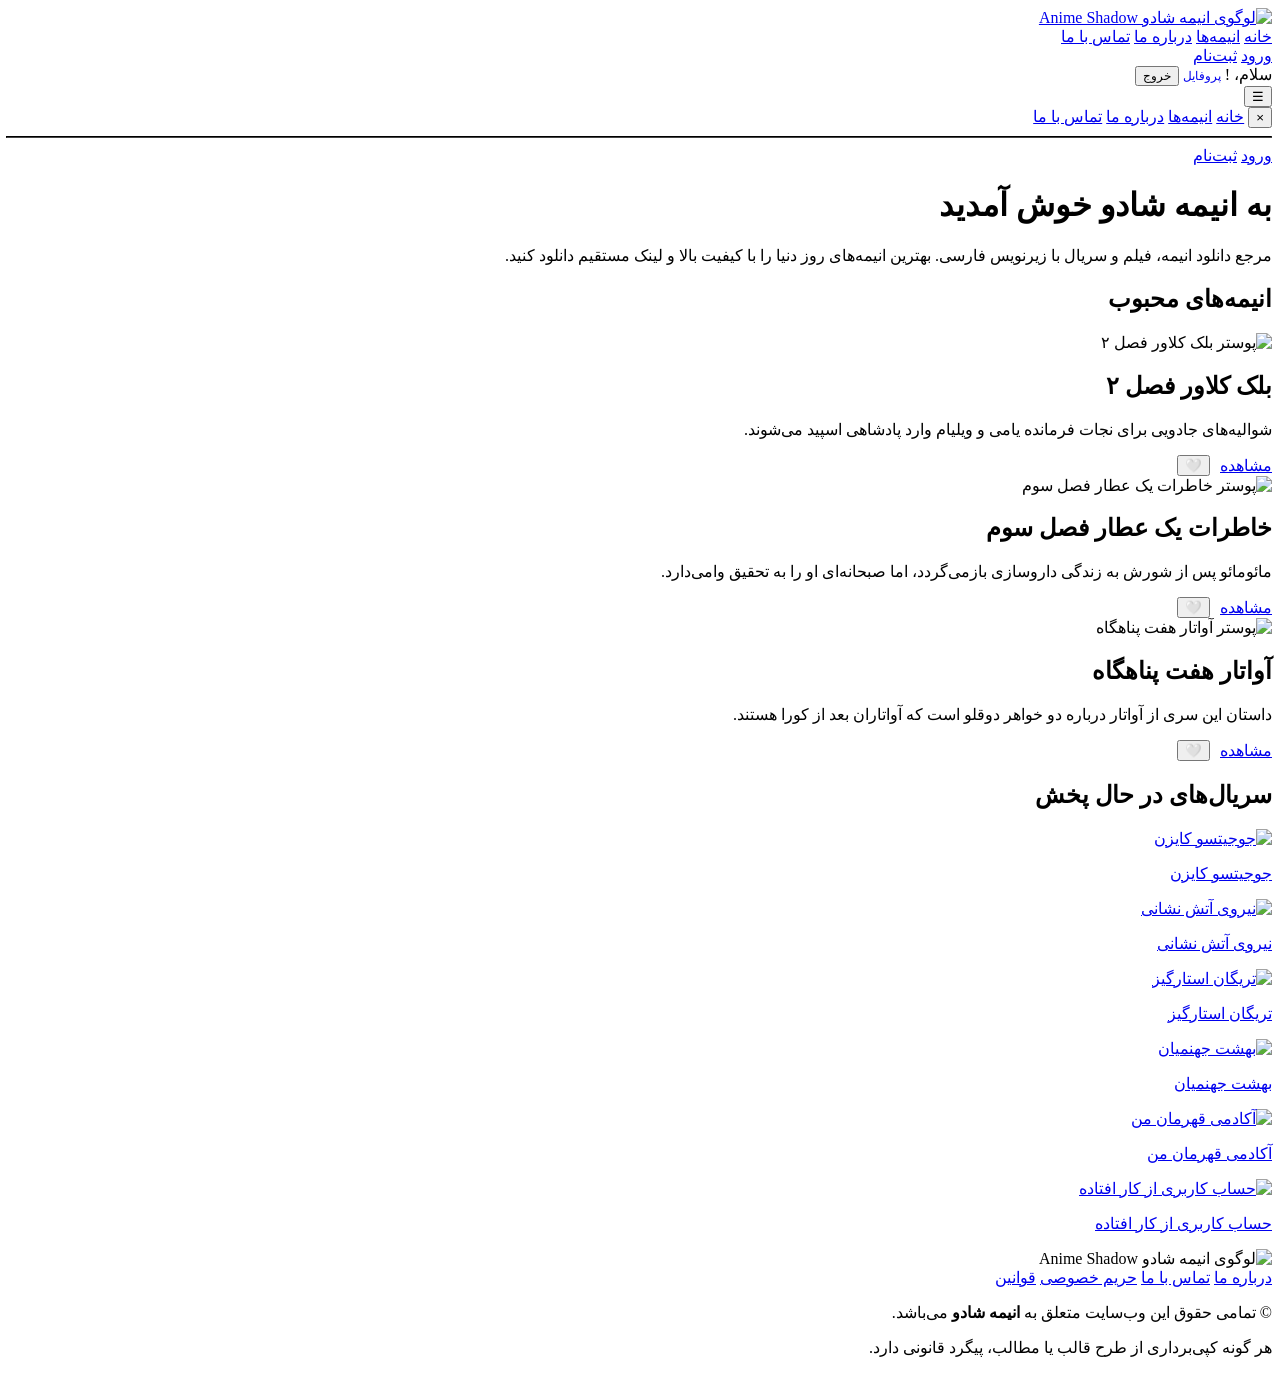
==== index.html @ 96375f28 "Create index.html" ====
<!DOCTYPE html>
<html lang="fa" dir="rtl">
<head>
    <meta charset="UTF-8">
    <meta name="viewport" content="width=device-width, initial-scale=1.0">
    
    <!-- ========== سئو ========== -->
    <title>انیمه شادو | مرجع دانلود انیمه و فیلم با زیرنویس فارسی</title>
    <meta name="description" content="انیمه شادو مرجع دانلود انیمه، فیلم و سریال با زیرنویس فارسی. تماشای آنلاین و دانلود مستقیم بهترین انیمه‌های روز دنیا.">
    <meta name="keywords" content="انیمه شادو, anime shadow, دانلود انیمه, انیمه با زیرنویس فارسی, تماشای آنلاین انیمه, بلک کلاور, خاطرات یک عطار">
    <meta name="author" content="Anime Shadow">
    <meta name="robots" content="index, follow">
    <link rel="canonical" href="https://animeshadow.blogfa.com/">
    
    <!-- Open Graph -->
    <meta property="og:title" content="انیمه شادو | مرجع دانلود انیمه و فیلم">
    <meta property="og:description" content="مرجع دانلود انیمه و فیلم با زیرنویس فارسی.">
    <meta property="og:type" content="website">
    <meta property="og:url" content="https://animeshadow.blogfa.com">
    <meta property="og:image" content="https://www.blogfa.com/photo/2j/animeshadow_pbnrk.png">
    <meta property="og:site_name" content="Anime Shadow">
    
    <!-- Twitter -->
    <meta name="twitter:card" content="summary_large_image">
    <meta name="twitter:title" content="انیمه شادو | مرجع دانلود انیمه">
    <meta name="twitter:description" content="مرجع دانلود انیمه و فیلم با زیرنویس فارسی.">
    <meta name="twitter:image" content="https://www.blogfa.com/photo/2j/animeshadow_pbnrk.png">
    
    <link rel="shortcut icon" href="assets/images/logo.png" type="image/x-icon">
    
    <!-- ========== فایل‌های CSS ========== -->
    <link rel="stylesheet" href="assets/css/style.css">
    <link rel="stylesheet" href="assets/css/extra.css">
    
    <!-- ========== Schema.org (ساختار داده) ========== -->
    <script type="application/ld+json">
    {
        "@context": "https://schema.org",
        "@type": "WebSite",
        "name": "Anime Shadow",
        "alternateName": "انیمه شادو",
        "url": "https://animeshadow.blogfa.com/",
        "description": "مرجع دانلود انیمه و فیلم با زیرنویس فارسی",
        "inLanguage": "fa-IR",
        "potentialAction": {
            "@type": "SearchAction",
            "target": "https://animeshadow.blogfa.com/pages/anime.html?q={search_term_string}",
            "query-input": "required name=search_term_string"
        }
    }
    </script>
</head>
<body>

    <!-- ===== هدر ===== -->
    <header>
        <a href="index.html" class="header-logo">
            <img src="assets/images/logo.png" alt="لوگوی انیمه شادو" class="logo-s">
            <span class="logo-text">Anime Shadow</span>
        </a>
        
        <nav class="nav-bar" id="desktopNav">
            <a href="index.html" class="nav-btn active">خانه</a>
            <a href="pages/anime.html" class="nav-btn">انیمه‌ها</a>
            <a href="pages/about.html" class="nav-btn">درباره ما</a>
            <a href="pages/contact.html" class="nav-btn">تماس با ما</a>
        </nav>

        <div class="auth-buttons" id="authButtons">
            <a href="pages/login.html" class="btn-auth outline">ورود</a>
            <a href="pages/register.html" class="btn-auth">ثبت‌نام</a>
        </div>
        <div class="user-info" id="userInfo">
            <span>سلام، <span id="userName"></span>!</span>
            <a href="pages/profile.html" class="btn-auth outline" style="font-size:12px; text-decoration:none;">پروفایل</a>
            <button class="btn-auth outline" onclick="logout()" style="font-size:12px;">خروج</button>
        </div>

        <button class="menu-toggle" onclick="toggleMobileMenu()">☰</button>
    </header>

    <!-- ===== منوی موبایل ===== -->
    <div class="mobile-overlay" id="mobileOverlay" onclick="closeMobileMenu()"></div>
    <nav class="mobile-nav" id="mobileNav">
        <button class="close-mobile" onclick="closeMobileMenu()">&times;</button>
        <a href="index.html" class="nav-btn">خانه</a>
        <a href="pages/anime.html" class="nav-btn">انیمه‌ها</a>
        <a href="pages/about.html" class="nav-btn">درباره ما</a>
        <a href="pages/contact.html" class="nav-btn">تماس با ما</a>
        <hr style="border-color:#444; width:100%;">
        <a href="pages/login.html" class="nav-btn">ورود</a>
        <a href="pages/register.html" class="nav-btn">ثبت‌نام</a>
    </nav>

    <!-- ===== محتوای اصلی ===== -->
    <main>
        <!-- بخش خوش‌آمدگویی -->
        <div class="hero-box">
            <h1>به انیمه شادو خوش آمدید</h1>
            <p>مرجع دانلود انیمه، فیلم و سریال با زیرنویس فارسی. بهترین انیمه‌های روز دنیا را با کیفیت بالا و لینک مستقیم دانلود کنید.</p>
        </div>

        <!-- کارت‌های انیمه -->
        <section>
            <h2 class="page-title">انیمه‌های محبوب</h2>
            <div class="anime-grid">
                <article class="anime-card">
                    <div class="anime-poster">
                        <img src="assets/images/posters/blackclover.webp" alt="پوستر بلک کلاور فصل ۲" loading="lazy">
                    </div>
                    <div class="anime-info">
                        <h2>بلک کلاور فصل ۲</h2>
                        <p>شوالیه‌های جادویی برای نجات فرمانده یامی و ویلیام وارد پادشاهی اسپید می‌شوند.</p>
                        <div style="display:flex; gap:10px; align-items:center;">
                            <a href="pages/anime-single.html?id=blackclover" class="btn-watch">مشاهده</a>
                            <button class="fav-btn" data-favorite-id="blackclover" onclick="toggleFavorite('blackclover', 'بلک کلاور فصل ۲', 'blackclover.webp')">🤍</button>
                        </div>
                    </div>
                </article>

                <article class="anime-card">
                    <div class="anime-poster">
                        <img src="assets/images/posters/otar.webp" alt="پوستر خاطرات یک عطار فصل سوم" loading="lazy">
                    </div>
                    <div class="anime-info">
                        <h2>خاطرات یک عطار فصل سوم</h2>
                        <p>مائومائو پس از شورش به زندگی داروسازی بازمی‌گردد، اما صبحانه‌ای او را به تحقیق وامی‌دارد.</p>
                        <div style="display:flex; gap:10px; align-items:center;">
                            <a href="pages/anime-single.html?id=otar" class="btn-watch">مشاهده</a>
                            <button class="fav-btn" data-favorite-id="otar" onclick="toggleFavorite('otar', 'خاطرات یک عطار فصل سوم', 'otar.webp')">🤍</button>
                        </div>
                    </div>
                </article>

                <article class="anime-card">
                    <div class="anime-poster">
                        <img src="assets/images/posters/avatar.webp" alt="پوستر آواتار هفت پناهگاه" loading="lazy">
                    </div>
                    <div class="anime-info">
                        <h2>آواتار هفت پناهگاه</h2>
                        <p>داستان این سری از آواتار درباره دو خواهر دوقلو است که آواتاران بعد از کورا هستند.</p>
                        <div style="display:flex; gap:10px; align-items:center;">
                            <a href="pages/anime-single.html?id=avatar" class="btn-watch">مشاهده</a>
                            <button class="fav-btn" data-favorite-id="avatar" onclick="toggleFavorite('avatar', 'آواتار هفت پناهگاه', 'avatar.webp')">🤍</button>
                        </div>
                    </div>
                </article>
            </div>
        </section>

        <!-- بخش اسکرول افقی سریال‌ها -->
        <section class="cards-scroll-container">
            <h2>سریال‌های در حال پخش</h2>
            <div class="cards-scroll">
                <a href="pages/anime-single.html?id=jujutsu" class="movie-card">
                    <img src="assets/images/posters/jujutsu.webp" alt="جوجیتسو کایزن" loading="lazy">
                    <p class="movie-title">جوجیتسو کایزن</p>
                </a>
                <a href="pages/anime-single.html?id=fireforce" class="movie-card">
                    <img src="assets/images/posters/fireforce.webp" alt="نیروی آتش نشانی" loading="lazy">
                    <p class="movie-title">نیروی آتش نشانی</p>
                </a>
                <a href="pages/anime-single.html?id=trigun" class="movie-card">
                    <img src="assets/images/posters/trigun.webp" alt="تریگان استارگیز" loading="lazy">
                    <p class="movie-title">تریگان استارگیز</p>
                </a>
                <a href="pages/anime-single.html?id=hells" class="movie-card">
                    <img src="assets/images/posters/hells.webp" alt="بهشت جهنمیان" loading="lazy">
                    <p class="movie-title">بهشت جهنمیان</p>
                </a>
                <a href="pages/anime-single.html?id=mha" class="movie-card">
                    <img src="assets/images/posters/mha.webp" alt="آکادمی قهرمان من" loading="lazy">
                    <p class="movie-title">آکادمی قهرمان من</p>
                </a>
                <a href="pages/anime-single.html?id=account" class="movie-card">
                    <img src="assets/images/posters/account.webp" alt="حساب کاربری از کار افتاده" loading="lazy">
                    <p class="movie-title">حساب کاربری از کار افتاده</p>
                </a>
            </div>
        </section>
    </main>

    <!-- ===== فوتر ===== -->
    <footer class="site-footer">
        <div class="footer-content">
            <div class="footer-logo">
                <img src="assets/images/logo.png" alt="لوگوی انیمه شادو" class="footer-logo-img" loading="lazy">
                <span class="footer-brand">Anime Shadow</span>
            </div>
            <div class="footer-links">
                <a href="pages/about.html">درباره ما</a>
                <a href="pages/contact.html">تماس با ما</a>
                <a href="pages/privacy.html">حریم خصوصی</a>
                <a href="pages/terms.html">قوانین</a>
            </div>
            <p class="footer-text">
                © تمامی حقوق این وب‌سایت متعلق به <strong>انیمه شادو</strong> می‌باشد.
            </p>
            <p class="footer-warning">
                هر گونه کپی‌برداری از طرح قالب یا مطالب، پیگرد قانونی دارد.
            </p>
        </div>
    </footer>

    <!-- ========== فایل‌های JS ========== -->
    <script src="assets/js/main.js"></script>
    <script src="assets/js/anime.js"></script>
</body>
</html>
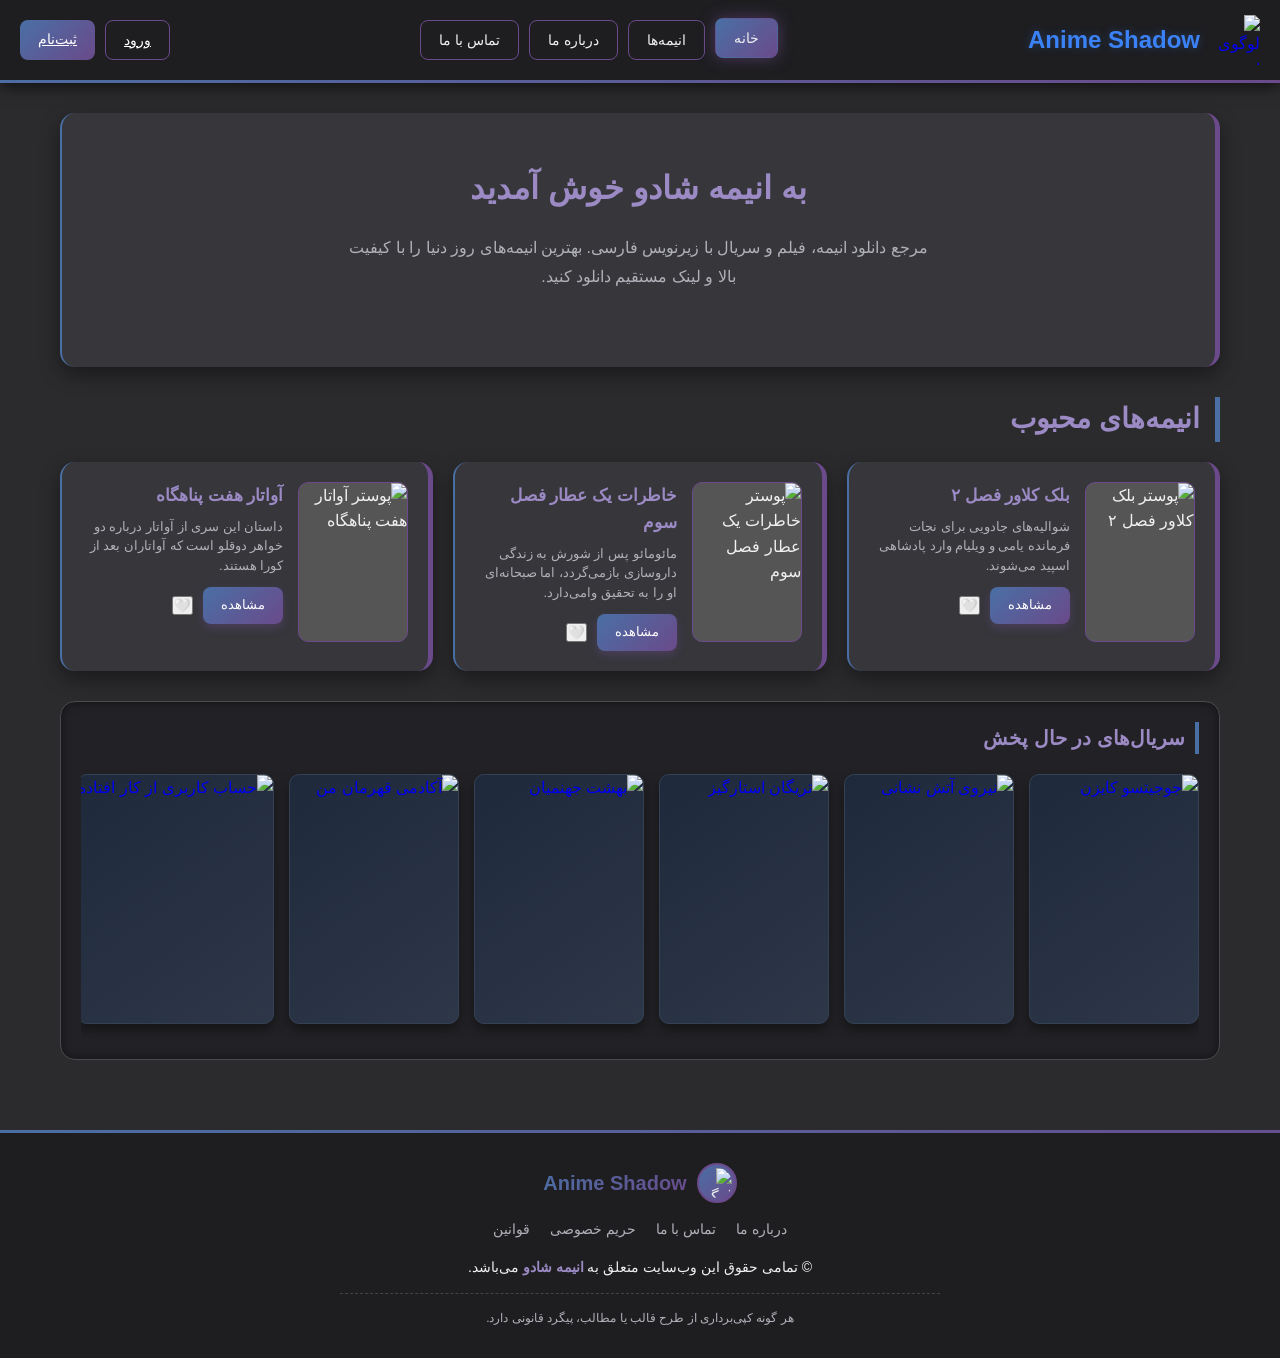
==== commit 8e36a80c: "Update index.html" ====
--- a/index.html
+++ b/index.html
@@ -29,7 +29,7 @@
     <link rel="shortcut icon" href="assets/images/logo.png" type="image/x-icon">
     
     <!-- ========== فایل‌های CSS ========== -->
-    <link rel="stylesheet" href="assets/css/style.css">
+    <link rel="stylesheet" href="style.css">
     <link rel="stylesheet" href="assets/css/extra.css">
     
     <!-- ========== Schema.org (ساختار داده) ========== -->
--- a/style.css
+++ b/style.css
@@ -0,0 +1,559 @@
+/* ============================================================
+   ANIME SHADOW - Main Stylesheet
+   ============================================================ */
+
+   @import url('https://fonts.googleapis.com/css2?family=Vazirmatn:wght@400;700&display=swap');
+
+   /* ===== متغیرهای رنگی ===== */
+   :root {
+       --bg-dark: #2b2b2e;
+       --bg-darker: #1e1e21;
+       --card-bg: #36363b;
+       --primary-blue: #4a6fa5;
+       --primary-purple: #6a4a8a;
+       --gradient-main: linear-gradient(135deg, #4a6fa5, #6a4a8a);
+       --accent-light: #9b8ac4;
+       --text-light: #f0f0f0;
+       --text-muted: #b0b0b8;
+       --transition: 0.3s ease;
+   }
+   
+   /* ===== ریست ===== */
+   * { box-sizing: border-box; margin: 0; padding: 0; }
+   html { scroll-behavior: smooth; }
+   
+   body {
+       font-family: 'Vazirmatn', sans-serif;
+       background-color: var(--bg-dark);
+       color: var(--text-light);
+       display: flex;
+       flex-direction: column;
+       min-height: 100vh;
+       line-height: 1.6;
+       overflow-x: hidden;
+   }
+   
+   /* ===== اسکرول‌بار ===== */
+   ::-webkit-scrollbar { width: 10px; }
+   ::-webkit-scrollbar-track { background: #1e1e21; border-radius: 5px; }
+   ::-webkit-scrollbar-thumb {
+       background: var(--gradient-main);
+       border-radius: 5px;
+       border: 2px solid #1e1e21;
+   }
+   ::-webkit-scrollbar-thumb:hover { background: var(--primary-blue); }
+   
+   /* ============================================================
+      هدر
+      ============================================================ */
+   header {
+       width: 100%;
+       background-color: var(--bg-darker);
+       padding: 15px 20px;
+       display: flex;
+       justify-content: space-between;
+       align-items: center;
+       box-shadow: 0 4px 15px rgba(0,0,0,0.6);
+       border-bottom: 3px solid;
+       border-image: var(--gradient-main) 1;
+       position: sticky;
+       top: 0;
+       z-index: 100;
+   }
+   
+   .header-logo {
+       display: flex;
+       align-items: center;
+       gap: 10px;
+       text-decoration: none;
+   }
+   
+   .logo-s { width: 50px; height: 50px; object-fit: contain; }
+   
+   .logo-text {
+       color: #3b82f6;
+       font-size: 24px;
+       font-weight: bold;
+       text-shadow: 0 0 10px rgba(59, 130, 246, 0.3);
+   }
+   
+   /* ===== منوی دسکتاپ ===== */
+   .nav-bar {
+       display: flex;
+       gap: 10px;
+       align-items: center;
+   }
+   
+   .nav-btn {
+       background-color: transparent;
+       color: var(--text-light);
+       border: 1px solid var(--primary-purple);
+       padding: 8px 18px;
+       border-radius: 8px;
+       font-family: 'Vazirmatn', sans-serif;
+       font-size: 14px;
+       cursor: pointer;
+       text-decoration: none;
+       transition: all var(--transition);
+       display: inline-block;
+   }
+   
+   .nav-btn:hover, .nav-btn.active {
+       background: var(--gradient-main);
+       border-color: transparent;
+       box-shadow: 0 0 15px rgba(106, 74, 138, 0.6);
+       transform: translateY(-2px);
+   }
+   
+   /* ===== دکمه‌های ورود/ثبت‌نام ===== */
+   .auth-buttons { display: flex; gap: 10px; }
+   
+   .btn-auth {
+       background: var(--gradient-main);
+       color: white;
+       border: none;
+       padding: 8px 18px;
+       border-radius: 8px;
+       font-family: 'Vazirmatn', sans-serif;
+       font-size: 14px;
+       cursor: pointer;
+       transition: opacity var(--transition);
+   }
+   
+   .btn-auth:hover { opacity: 0.9; }
+   .btn-auth.outline {
+       background: transparent;
+       border: 1px solid var(--primary-purple);
+   }
+   
+   .user-info {
+       display: none;
+       align-items: center;
+       gap: 10px;
+       color: var(--accent-light);
+       font-size: 14px;
+   }
+   
+   .user-info.visible { display: flex; }
+   .user-info span { font-weight: bold; }
+   
+   /* ===== منوی موبایل ===== */
+   .menu-toggle {
+       display: none;
+       background: var(--gradient-main);
+       color: white;
+       border: none;
+       font-size: 24px;
+       padding: 6px 14px;
+       border-radius: 8px;
+       cursor: pointer;
+   }
+   
+   .mobile-nav {
+       display: none;
+       position: fixed;
+       top: 0; right: -100%;
+       width: 80%;
+       max-width: 300px;
+       height: 100vh;
+       background-color: var(--bg-darker);
+       flex-direction: column;
+       padding: 80px 20px 20px;
+       gap: 15px;
+       z-index: 200;
+       transition: right var(--transition);
+       box-shadow: -5px 0 20px rgba(0,0,0,0.5);
+   }
+   
+   .mobile-nav.open { right: 0; }
+   .mobile-nav .nav-btn { width: 100%; text-align: center; }
+   
+   .mobile-overlay {
+       display: none;
+       position: fixed;
+       top: 0; left: 0; width: 100%; height: 100%;
+       background: rgba(0,0,0,0.7);
+       z-index: 150;
+   }
+   
+   .mobile-overlay.active { display: block; }
+   
+   .close-mobile {
+       position: absolute;
+       top: 20px; left: 20px;
+       background: none;
+       border: none;
+       color: #ff6b6b;
+       font-size: 30px;
+       cursor: pointer;
+   }
+   
+   /* ============================================================
+      محتوای اصلی
+      ============================================================ */
+   main {
+       flex: 1;
+       width: 100%;
+       max-width: 1200px;
+       margin: 0 auto;
+       padding: 30px 20px;
+       display: flex;
+       flex-direction: column;
+       gap: 30px;
+   }
+   
+   .page-title {
+       font-size: 28px;
+       color: var(--accent-light);
+       margin-bottom: 20px;
+       border-right: 5px solid var(--primary-blue);
+       padding-right: 15px;
+   }
+   
+   /* ===== صفحه اصلی ===== */
+   .hero-box {
+       background-color: var(--card-bg);
+       border-radius: 15px;
+       padding: 50px 30px;
+       text-align: center;
+       box-shadow: 0 8px 20px rgba(0,0,0,0.4);
+       border-right: 5px solid var(--primary-purple);
+       border-left: 2px solid var(--primary-blue);
+   }
+   
+   .hero-box h1 {
+       color: var(--accent-light);
+       margin-bottom: 20px;
+       font-size: 32px;
+   }
+   
+   .hero-box p {
+       color: var(--text-muted);
+       font-size: 16px;
+       line-height: 1.8;
+       max-width: 600px;
+       margin: 0 auto 25px;
+   }
+   
+   /* ===== کارت‌های انیمه ===== */
+   .anime-grid {
+       display: grid;
+       grid-template-columns: repeat(auto-fill, minmax(280px, 1fr));
+       gap: 20px;
+   }
+   
+   .anime-card {
+       background-color: var(--card-bg);
+       border-radius: 15px;
+       padding: 20px;
+       display: flex;
+       gap: 15px;
+       box-shadow: 0 8px 20px rgba(0,0,0,0.4);
+       border-right: 5px solid var(--primary-purple);
+       border-left: 2px solid var(--primary-blue);
+       transition: transform var(--transition), box-shadow var(--transition);
+       align-items: flex-start;
+   }
+   
+   .anime-card:hover {
+       transform: translateY(-5px);
+       box-shadow: 0 12px 25px rgba(106, 74, 138, 0.4);
+   }
+   
+   .anime-poster {
+       width: 110px;
+       height: 160px;
+       background-color: #555;
+       border-radius: 10px;
+       overflow: hidden;
+       border: 1px solid var(--primary-purple);
+       flex-shrink: 0;
+   }
+   
+   .anime-poster img { width: 100%; height: 100%; object-fit: cover; display: block; }
+   
+   .anime-info { flex: 1; min-width: 0; }
+   .anime-info h2 { margin-top: 0; color: var(--accent-light); font-size: 17px; margin-bottom: 8px; }
+   .anime-info p { line-height: 1.5; color: var(--text-muted); font-size: 13px; margin-bottom: 12px; }
+   
+   .btn-watch {
+       background: var(--gradient-main);
+       color: white;
+       border: none;
+       padding: 8px 18px;
+       border-radius: 8px;
+       font-family: 'Vazirmatn', sans-serif;
+       font-size: 13px;
+       cursor: pointer;
+       transition: opacity var(--transition), box-shadow var(--transition);
+       box-shadow: 0 4px 10px rgba(106, 74, 138, 0.4);
+       display: inline-block;
+       text-decoration: none;
+       text-align: center;
+   }
+   
+   .btn-watch:hover { opacity: 0.9; box-shadow: 0 0 20px rgba(106, 74, 138, 0.8); }
+   
+   /* ===== اسکرول افقی ===== */
+   .cards-scroll-container {
+       background-color: #222226;
+       border-radius: 15px;
+       padding: 20px;
+       border: 1px solid #4a4a50;
+       box-shadow: inset 0 0 10px rgba(0,0,0,0.5);
+   }
+   
+   .cards-scroll-container h2 {
+       font-size: 20px;
+       margin-bottom: 15px;
+       border-right: 4px solid var(--primary-blue);
+       padding-right: 10px;
+       color: var(--accent-light);
+   }
+   
+   .cards-scroll {
+       display: flex;
+       overflow-x: auto;
+       gap: 15px;
+       padding-bottom: 15px;
+       padding-top: 5px;
+       scroll-behavior: smooth;
+   }
+   
+   .cards-scroll::-webkit-scrollbar { height: 10px; }
+   .cards-scroll::-webkit-scrollbar-track { background: #1e1e21; border-radius: 10px; }
+   .cards-scroll::-webkit-scrollbar-thumb {
+       background: var(--gradient-main);
+       border-radius: 10px;
+       border: 2px solid #1e1e21;
+   }
+   
+   .movie-card {
+       min-width: 170px;
+       height: 250px;
+       background: linear-gradient(145deg, #1e293b, #2d3748);
+       border-radius: 10px;
+       overflow: hidden;
+       box-shadow: 0 6px 12px rgba(0, 0, 0, 0.4);
+       position: relative;
+       transition: transform var(--transition), box-shadow var(--transition);
+       border: 1px solid #334155;
+       flex-shrink: 0;
+       cursor: pointer;
+       text-decoration: none;
+       display: block;
+   }
+   
+   .movie-card img { width: 100%; height: 100%; object-fit: cover; }
+   
+   .movie-card:hover {
+       transform: scale(1.05);
+       box-shadow: 0 0 20px rgba(106, 74, 138, 0.6);
+   }
+   
+   .movie-card .movie-title {
+       position: absolute;
+       bottom: 0; right: 0; left: 0;
+       background: linear-gradient(to top, rgba(0, 0, 0, 0.95), transparent);
+       color: white;
+       padding: 20px 10px 10px;
+       font-size: 13px;
+       text-align: center;
+       opacity: 0;
+       transition: opacity var(--transition);
+       height: 50px;
+       display: flex;
+       align-items: flex-end;
+       justify-content: center;
+       margin: 0;
+   }
+   
+   .movie-card:hover .movie-title { opacity: 1; }
+   
+   /* ============================================================
+      مودال
+      ============================================================ */
+   .modal-overlay {
+       display: none;
+       position: fixed;
+       top: 0; left: 0; width: 100%; height: 100%;
+       background-color: rgba(0,0,0,0.85);
+       z-index: 1000;
+       justify-content: center;
+       align-items: center;
+       backdrop-filter: blur(6px);
+   }
+   
+   .modal-overlay.active { display: flex; }
+   
+   .modal-content {
+       background-color: #2d2d31;
+       width: 90%;
+       max-width: 420px;
+       border-radius: 15px;
+       padding: 30px;
+       box-shadow: 0 0 40px rgba(106, 74, 138, 0.5);
+       border: 2px solid var(--primary-purple);
+       animation: slideUp 0.3s ease;
+   }
+   
+   @keyframes slideUp {
+       from { opacity: 0; transform: translateY(20px); }
+       to { opacity: 1; transform: translateY(0); }
+   }
+   
+   .modal-header {
+       display: flex;
+       justify-content: space-between;
+       align-items: center;
+       border-bottom: 1px solid #444;
+       padding-bottom: 15px;
+       margin-bottom: 20px;
+   }
+   
+   .modal-header h3 { margin: 0; color: var(--accent-light); }
+   
+   .close-btn {
+       background: none;
+       border: none;
+       color: #ff6b6b;
+       font-size: 28px;
+       cursor: pointer;
+       line-height: 1;
+   }
+   
+   .close-btn:hover { color: #ff4a4a; }
+   
+   /* ===== فرم‌ها ===== */
+   .form-group { margin-bottom: 15px; }
+   
+   .form-group label {
+       display: block;
+       margin-bottom: 5px;
+       color: var(--text-muted);
+       font-size: 14px;
+   }
+   
+   .form-group input {
+       width: 100%;
+       padding: 12px;
+       border-radius: 8px;
+       border: 1px solid #555;
+       background-color: #2a2a2e;
+       color: white;
+       font-family: 'Vazirmatn', sans-serif;
+       font-size: 14px;
+       transition: border-color var(--transition);
+   }
+   
+   .form-group input:focus {
+       outline: none;
+       border-color: var(--primary-purple);
+   }
+   
+   .form-submit {
+       width: 100%;
+       background: var(--gradient-main);
+       color: white;
+       border: none;
+       padding: 12px;
+       border-radius: 8px;
+       font-family: 'Vazirmatn', sans-serif;
+       font-size: 16px;
+       cursor: pointer;
+       transition: opacity var(--transition);
+       margin-top: 10px;
+   }
+   
+   .form-submit:hover { opacity: 0.9; }
+   
+   .form-switch {
+       text-align: center;
+       margin-top: 15px;
+       font-size: 14px;
+       color: var(--text-muted);
+   }
+   
+   .form-switch a { color: var(--accent-light); cursor: pointer; text-decoration: underline; }
+   
+   /* ============================================================
+      فوتر
+      ============================================================ */
+   .site-footer {
+       width: 100%;
+       background-color: var(--bg-darker);
+       border-top: 3px solid;
+       border-image: var(--gradient-main) 1;
+       padding: 30px 20px;
+       margin-top: 40px;
+       text-align: center;
+   }
+   
+   .footer-content {
+       max-width: 1200px;
+       margin: 0 auto;
+       display: flex;
+       flex-direction: column;
+       align-items: center;
+       gap: 15px;
+   }
+   
+   .footer-logo { display: flex; align-items: center; gap: 10px; }
+   
+   .footer-logo-img {
+       width: 40px; height: 40px;
+       object-fit: contain;
+       border-radius: 50%;
+       border: 2px solid var(--primary-purple);
+       padding: 3px;
+       background: var(--gradient-main);
+   }
+   
+   .footer-brand {
+       font-size: 20px;
+       font-weight: bold;
+       background: var(--gradient-main);
+       -webkit-background-clip: text;
+       -webkit-text-fill-color: transparent;
+   }
+   
+   .footer-links { display: flex; gap: 20px; flex-wrap: wrap; justify-content: center; }
+   
+   .footer-links a {
+       color: var(--text-muted);
+       text-decoration: none;
+       font-size: 14px;
+       transition: color var(--transition);
+   }
+   
+   .footer-links a:hover { color: var(--accent-light); }
+   
+   .footer-text { color: var(--text-light); font-size: 14px; }
+   .footer-text strong { color: var(--accent-light); }
+   
+   .footer-warning {
+       color: var(--text-muted);
+       font-size: 12px;
+       border-top: 1px dashed #444;
+       padding-top: 15px;
+       width: 80%;
+       max-width: 600px;
+       line-height: 1.6;
+   }
+   
+   /* ============================================================
+      ریسپانسیو
+      ============================================================ */
+   @media (max-width: 768px) {
+       .nav-bar, .auth-buttons { display: none; }
+       .menu-toggle { display: block; }
+       .logo-text { font-size: 20px; }
+       .logo-s { width: 40px; height: 40px; }
+       .page-title { font-size: 22px; }
+       .hero-box h1 { font-size: 24px; }
+       .hero-box { padding: 30px 20px; }
+       .anime-card { flex-direction: column; align-items: center; text-align: center; }
+       .anime-poster { width: 120px; height: 180px; }
+       .movie-card { min-width: 140px; height: 210px; }
+       .modal-content { padding: 20px; }
+   }
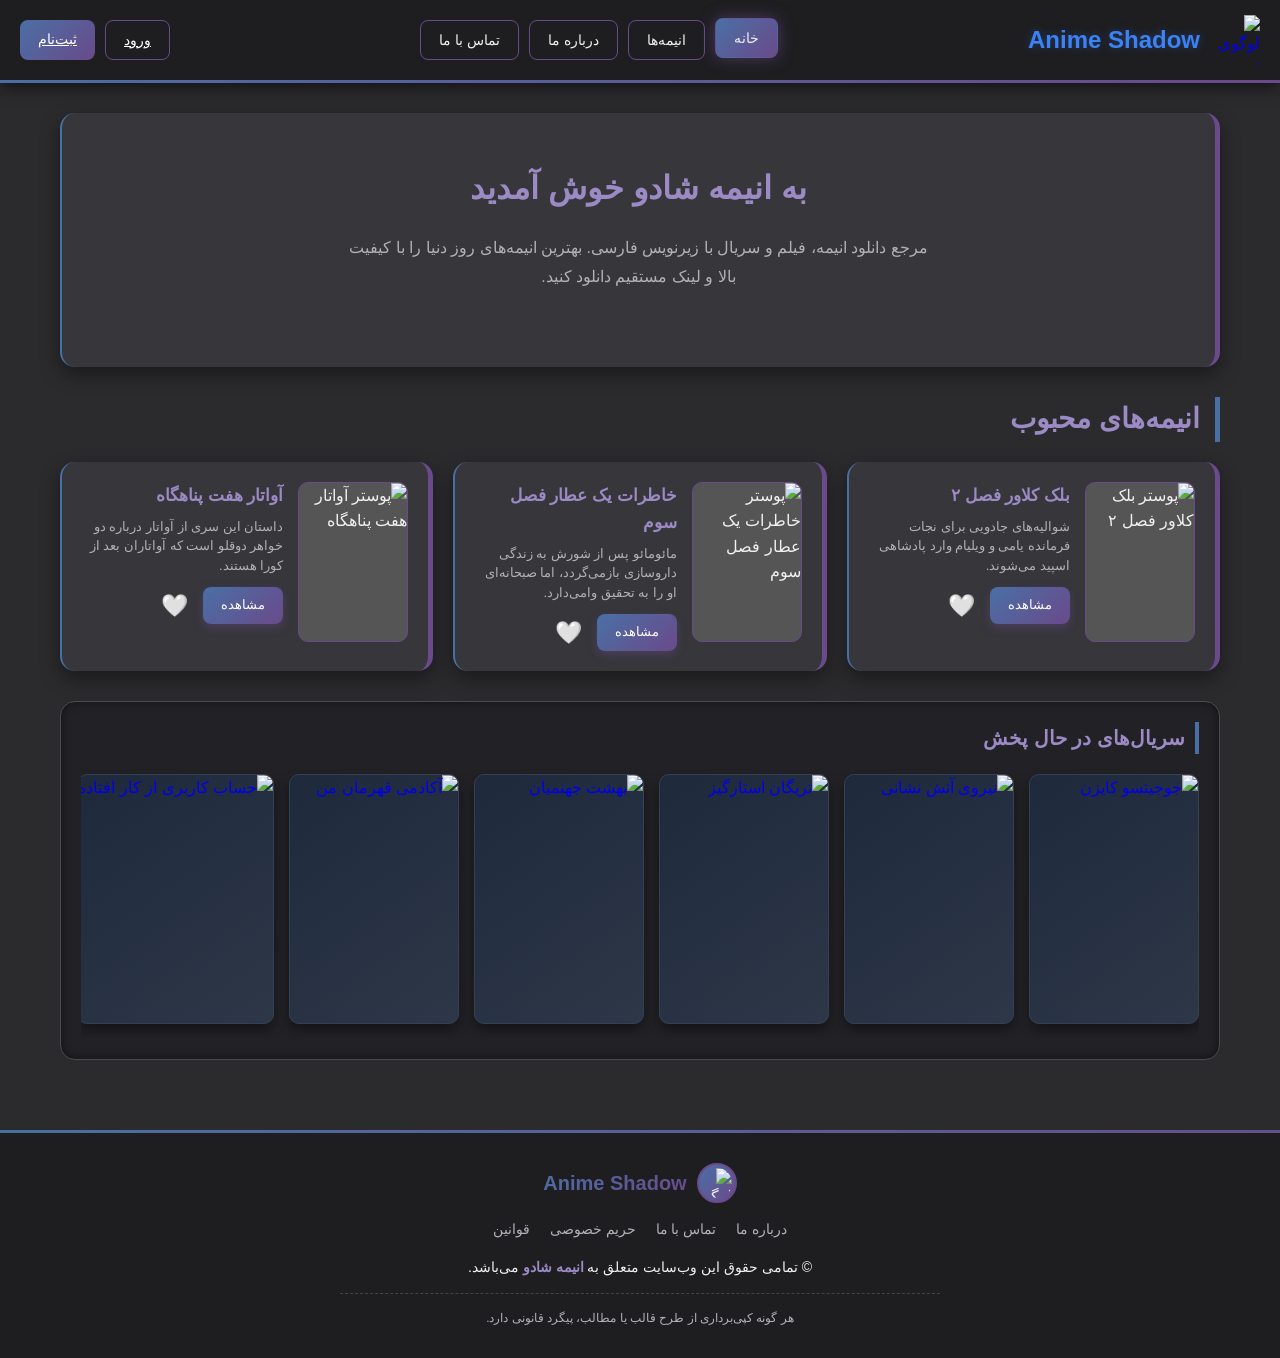
==== commit 25ed49d4: "Add files via upload" ====
--- a/index.html
+++ b/index.html
@@ -1,209 +1,209 @@
-<!DOCTYPE html>
-<html lang="fa" dir="rtl">
-<head>
-    <meta charset="UTF-8">
-    <meta name="viewport" content="width=device-width, initial-scale=1.0">
-    
-    <!-- ========== سئو ========== -->
-    <title>انیمه شادو | مرجع دانلود انیمه و فیلم با زیرنویس فارسی</title>
-    <meta name="description" content="انیمه شادو مرجع دانلود انیمه، فیلم و سریال با زیرنویس فارسی. تماشای آنلاین و دانلود مستقیم بهترین انیمه‌های روز دنیا.">
-    <meta name="keywords" content="انیمه شادو, anime shadow, دانلود انیمه, انیمه با زیرنویس فارسی, تماشای آنلاین انیمه, بلک کلاور, خاطرات یک عطار">
-    <meta name="author" content="Anime Shadow">
-    <meta name="robots" content="index, follow">
-    <link rel="canonical" href="https://animeshadow.blogfa.com/">
-    
-    <!-- Open Graph -->
-    <meta property="og:title" content="انیمه شادو | مرجع دانلود انیمه و فیلم">
-    <meta property="og:description" content="مرجع دانلود انیمه و فیلم با زیرنویس فارسی.">
-    <meta property="og:type" content="website">
-    <meta property="og:url" content="https://animeshadow.blogfa.com">
-    <meta property="og:image" content="https://www.blogfa.com/photo/2j/animeshadow_pbnrk.png">
-    <meta property="og:site_name" content="Anime Shadow">
-    
-    <!-- Twitter -->
-    <meta name="twitter:card" content="summary_large_image">
-    <meta name="twitter:title" content="انیمه شادو | مرجع دانلود انیمه">
-    <meta name="twitter:description" content="مرجع دانلود انیمه و فیلم با زیرنویس فارسی.">
-    <meta name="twitter:image" content="https://www.blogfa.com/photo/2j/animeshadow_pbnrk.png">
-    
-    <link rel="shortcut icon" href="assets/images/logo.png" type="image/x-icon">
-    
-    <!-- ========== فایل‌های CSS ========== -->
-    <link rel="stylesheet" href="style.css">
-    <link rel="stylesheet" href="assets/css/extra.css">
-    
-    <!-- ========== Schema.org (ساختار داده) ========== -->
-    <script type="application/ld+json">
-    {
-        "@context": "https://schema.org",
-        "@type": "WebSite",
-        "name": "Anime Shadow",
-        "alternateName": "انیمه شادو",
-        "url": "https://animeshadow.blogfa.com/",
-        "description": "مرجع دانلود انیمه و فیلم با زیرنویس فارسی",
-        "inLanguage": "fa-IR",
-        "potentialAction": {
-            "@type": "SearchAction",
-            "target": "https://animeshadow.blogfa.com/pages/anime.html?q={search_term_string}",
-            "query-input": "required name=search_term_string"
-        }
-    }
-    </script>
-</head>
-<body>
-
-    <!-- ===== هدر ===== -->
-    <header>
-        <a href="index.html" class="header-logo">
-            <img src="assets/images/logo.png" alt="لوگوی انیمه شادو" class="logo-s">
-            <span class="logo-text">Anime Shadow</span>
-        </a>
-        
-        <nav class="nav-bar" id="desktopNav">
-            <a href="index.html" class="nav-btn active">خانه</a>
-            <a href="pages/anime.html" class="nav-btn">انیمه‌ها</a>
-            <a href="pages/about.html" class="nav-btn">درباره ما</a>
-            <a href="pages/contact.html" class="nav-btn">تماس با ما</a>
-        </nav>
-
-        <div class="auth-buttons" id="authButtons">
-            <a href="pages/login.html" class="btn-auth outline">ورود</a>
-            <a href="pages/register.html" class="btn-auth">ثبت‌نام</a>
-        </div>
-        <div class="user-info" id="userInfo">
-            <span>سلام، <span id="userName"></span>!</span>
-            <a href="pages/profile.html" class="btn-auth outline" style="font-size:12px; text-decoration:none;">پروفایل</a>
-            <button class="btn-auth outline" onclick="logout()" style="font-size:12px;">خروج</button>
-        </div>
-
-        <button class="menu-toggle" onclick="toggleMobileMenu()">☰</button>
-    </header>
-
-    <!-- ===== منوی موبایل ===== -->
-    <div class="mobile-overlay" id="mobileOverlay" onclick="closeMobileMenu()"></div>
-    <nav class="mobile-nav" id="mobileNav">
-        <button class="close-mobile" onclick="closeMobileMenu()">&times;</button>
-        <a href="index.html" class="nav-btn">خانه</a>
-        <a href="pages/anime.html" class="nav-btn">انیمه‌ها</a>
-        <a href="pages/about.html" class="nav-btn">درباره ما</a>
-        <a href="pages/contact.html" class="nav-btn">تماس با ما</a>
-        <hr style="border-color:#444; width:100%;">
-        <a href="pages/login.html" class="nav-btn">ورود</a>
-        <a href="pages/register.html" class="nav-btn">ثبت‌نام</a>
-    </nav>
-
-    <!-- ===== محتوای اصلی ===== -->
-    <main>
-        <!-- بخش خوش‌آمدگویی -->
-        <div class="hero-box">
-            <h1>به انیمه شادو خوش آمدید</h1>
-            <p>مرجع دانلود انیمه، فیلم و سریال با زیرنویس فارسی. بهترین انیمه‌های روز دنیا را با کیفیت بالا و لینک مستقیم دانلود کنید.</p>
-        </div>
-
-        <!-- کارت‌های انیمه -->
-        <section>
-            <h2 class="page-title">انیمه‌های محبوب</h2>
-            <div class="anime-grid">
-                <article class="anime-card">
-                    <div class="anime-poster">
-                        <img src="assets/images/posters/blackclover.webp" alt="پوستر بلک کلاور فصل ۲" loading="lazy">
-                    </div>
-                    <div class="anime-info">
-                        <h2>بلک کلاور فصل ۲</h2>
-                        <p>شوالیه‌های جادویی برای نجات فرمانده یامی و ویلیام وارد پادشاهی اسپید می‌شوند.</p>
-                        <div style="display:flex; gap:10px; align-items:center;">
-                            <a href="pages/anime-single.html?id=blackclover" class="btn-watch">مشاهده</a>
-                            <button class="fav-btn" data-favorite-id="blackclover" onclick="toggleFavorite('blackclover', 'بلک کلاور فصل ۲', 'blackclover.webp')">🤍</button>
-                        </div>
-                    </div>
-                </article>
-
-                <article class="anime-card">
-                    <div class="anime-poster">
-                        <img src="assets/images/posters/otar.webp" alt="پوستر خاطرات یک عطار فصل سوم" loading="lazy">
-                    </div>
-                    <div class="anime-info">
-                        <h2>خاطرات یک عطار فصل سوم</h2>
-                        <p>مائومائو پس از شورش به زندگی داروسازی بازمی‌گردد، اما صبحانه‌ای او را به تحقیق وامی‌دارد.</p>
-                        <div style="display:flex; gap:10px; align-items:center;">
-                            <a href="pages/anime-single.html?id=otar" class="btn-watch">مشاهده</a>
-                            <button class="fav-btn" data-favorite-id="otar" onclick="toggleFavorite('otar', 'خاطرات یک عطار فصل سوم', 'otar.webp')">🤍</button>
-                        </div>
-                    </div>
-                </article>
-
-                <article class="anime-card">
-                    <div class="anime-poster">
-                        <img src="assets/images/posters/avatar.webp" alt="پوستر آواتار هفت پناهگاه" loading="lazy">
-                    </div>
-                    <div class="anime-info">
-                        <h2>آواتار هفت پناهگاه</h2>
-                        <p>داستان این سری از آواتار درباره دو خواهر دوقلو است که آواتاران بعد از کورا هستند.</p>
-                        <div style="display:flex; gap:10px; align-items:center;">
-                            <a href="pages/anime-single.html?id=avatar" class="btn-watch">مشاهده</a>
-                            <button class="fav-btn" data-favorite-id="avatar" onclick="toggleFavorite('avatar', 'آواتار هفت پناهگاه', 'avatar.webp')">🤍</button>
-                        </div>
-                    </div>
-                </article>
-            </div>
-        </section>
-
-        <!-- بخش اسکرول افقی سریال‌ها -->
-        <section class="cards-scroll-container">
-            <h2>سریال‌های در حال پخش</h2>
-            <div class="cards-scroll">
-                <a href="pages/anime-single.html?id=jujutsu" class="movie-card">
-                    <img src="assets/images/posters/jujutsu.webp" alt="جوجیتسو کایزن" loading="lazy">
-                    <p class="movie-title">جوجیتسو کایزن</p>
-                </a>
-                <a href="pages/anime-single.html?id=fireforce" class="movie-card">
-                    <img src="assets/images/posters/fireforce.webp" alt="نیروی آتش نشانی" loading="lazy">
-                    <p class="movie-title">نیروی آتش نشانی</p>
-                </a>
-                <a href="pages/anime-single.html?id=trigun" class="movie-card">
-                    <img src="assets/images/posters/trigun.webp" alt="تریگان استارگیز" loading="lazy">
-                    <p class="movie-title">تریگان استارگیز</p>
-                </a>
-                <a href="pages/anime-single.html?id=hells" class="movie-card">
-                    <img src="assets/images/posters/hells.webp" alt="بهشت جهنمیان" loading="lazy">
-                    <p class="movie-title">بهشت جهنمیان</p>
-                </a>
-                <a href="pages/anime-single.html?id=mha" class="movie-card">
-                    <img src="assets/images/posters/mha.webp" alt="آکادمی قهرمان من" loading="lazy">
-                    <p class="movie-title">آکادمی قهرمان من</p>
-                </a>
-                <a href="pages/anime-single.html?id=account" class="movie-card">
-                    <img src="assets/images/posters/account.webp" alt="حساب کاربری از کار افتاده" loading="lazy">
-                    <p class="movie-title">حساب کاربری از کار افتاده</p>
-                </a>
-            </div>
-        </section>
-    </main>
-
-    <!-- ===== فوتر ===== -->
-    <footer class="site-footer">
-        <div class="footer-content">
-            <div class="footer-logo">
-                <img src="assets/images/logo.png" alt="لوگوی انیمه شادو" class="footer-logo-img" loading="lazy">
-                <span class="footer-brand">Anime Shadow</span>
-            </div>
-            <div class="footer-links">
-                <a href="pages/about.html">درباره ما</a>
-                <a href="pages/contact.html">تماس با ما</a>
-                <a href="pages/privacy.html">حریم خصوصی</a>
-                <a href="pages/terms.html">قوانین</a>
-            </div>
-            <p class="footer-text">
-                © تمامی حقوق این وب‌سایت متعلق به <strong>انیمه شادو</strong> می‌باشد.
-            </p>
-            <p class="footer-warning">
-                هر گونه کپی‌برداری از طرح قالب یا مطالب، پیگرد قانونی دارد.
-            </p>
-        </div>
-    </footer>
-
-    <!-- ========== فایل‌های JS ========== -->
-    <script src="assets/js/main.js"></script>
-    <script src="assets/js/anime.js"></script>
-</body>
-</html>
+<!DOCTYPE html>
+<html lang="fa" dir="rtl">
+<head>
+    <meta charset="UTF-8">
+    <meta name="viewport" content="width=device-width, initial-scale=1.0">
+    
+    <!-- ========== سئو ========== -->
+    <title>انیمه شادو | مرجع دانلود انیمه و فیلم با زیرنویس فارسی</title>
+    <meta name="description" content="انیمه شادو مرجع دانلود انیمه، فیلم و سریال با زیرنویس فارسی. تماشای آنلاین و دانلود مستقیم بهترین انیمه‌های روز دنیا.">
+    <meta name="keywords" content="انیمه شادو, anime shadow, دانلود انیمه, انیمه با زیرنویس فارسی, تماشای آنلاین انیمه, بلک کلاور, خاطرات یک عطار">
+    <meta name="author" content="Anime Shadow">
+    <meta name="robots" content="index, follow">
+    <link rel="canonical" href="https://animeshadow.blogfa.com/">
+    
+    <!-- Open Graph -->
+    <meta property="og:title" content="انیمه شادو | مرجع دانلود انیمه و فیلم">
+    <meta property="og:description" content="مرجع دانلود انیمه و فیلم با زیرنویس فارسی.">
+    <meta property="og:type" content="website">
+    <meta property="og:url" content="https://animeshadow.blogfa.com">
+    <meta property="og:image" content="https://www.blogfa.com/photo/2j/animeshadow_pbnrk.png">
+    <meta property="og:site_name" content="Anime Shadow">
+    
+    <!-- Twitter -->
+    <meta name="twitter:card" content="summary_large_image">
+    <meta name="twitter:title" content="انیمه شادو | مرجع دانلود انیمه">
+    <meta name="twitter:description" content="مرجع دانلود انیمه و فیلم با زیرنویس فارسی.">
+    <meta name="twitter:image" content="https://www.blogfa.com/photo/2j/animeshadow_pbnrk.png">
+    
+    <link rel="shortcut icon" href="assets/images/logo.png" type="image/x-icon">
+    
+    <!-- ========== فایل‌های CSS ========== -->
+    <link rel="stylesheet" href="assets/css/style.css">
+    <link rel="stylesheet" href="assets/css/extra.css">
+    
+    <!-- ========== Schema.org (ساختار داده) ========== -->
+    <script type="application/ld+json">
+    {
+        "@context": "https://schema.org",
+        "@type": "WebSite",
+        "name": "Anime Shadow",
+        "alternateName": "انیمه شادو",
+        "url": "https://animeshadow.blogfa.com/",
+        "description": "مرجع دانلود انیمه و فیلم با زیرنویس فارسی",
+        "inLanguage": "fa-IR",
+        "potentialAction": {
+            "@type": "SearchAction",
+            "target": "https://animeshadow.blogfa.com/pages/anime.html?q={search_term_string}",
+            "query-input": "required name=search_term_string"
+        }
+    }
+    </script>
+</head>
+<body>
+
+    <!-- ===== هدر ===== -->
+    <header>
+        <a href="index.html" class="header-logo">
+            <img src="assets/images/logo.png" alt="لوگوی انیمه شادو" class="logo-s">
+            <span class="logo-text">Anime Shadow</span>
+        </a>
+        
+        <nav class="nav-bar" id="desktopNav">
+            <a href="index.html" class="nav-btn active">خانه</a>
+            <a href="pages/anime.html" class="nav-btn">انیمه‌ها</a>
+            <a href="pages/about.html" class="nav-btn">درباره ما</a>
+            <a href="pages/contact.html" class="nav-btn">تماس با ما</a>
+        </nav>
+
+        <div class="auth-buttons" id="authButtons">
+            <a href="pages/login.html" class="btn-auth outline">ورود</a>
+            <a href="pages/register.html" class="btn-auth">ثبت‌نام</a>
+        </div>
+        <div class="user-info" id="userInfo">
+            <span>سلام، <span id="userName"></span>!</span>
+            <a href="pages/profile.html" class="btn-auth outline" style="font-size:12px; text-decoration:none;">پروفایل</a>
+            <button class="btn-auth outline" onclick="logout()" style="font-size:12px;">خروج</button>
+        </div>
+
+        <button class="menu-toggle" onclick="toggleMobileMenu()">☰</button>
+    </header>
+
+    <!-- ===== منوی موبایل ===== -->
+    <div class="mobile-overlay" id="mobileOverlay" onclick="closeMobileMenu()"></div>
+    <nav class="mobile-nav" id="mobileNav">
+        <button class="close-mobile" onclick="closeMobileMenu()">&times;</button>
+        <a href="index.html" class="nav-btn">خانه</a>
+        <a href="pages/anime.html" class="nav-btn">انیمه‌ها</a>
+        <a href="pages/about.html" class="nav-btn">درباره ما</a>
+        <a href="pages/contact.html" class="nav-btn">تماس با ما</a>
+        <hr style="border-color:#444; width:100%;">
+        <a href="pages/login.html" class="nav-btn">ورود</a>
+        <a href="pages/register.html" class="nav-btn">ثبت‌نام</a>
+    </nav>
+
+    <!-- ===== محتوای اصلی ===== -->
+    <main>
+        <!-- بخش خوش‌آمدگویی -->
+        <div class="hero-box">
+            <h1>به انیمه شادو خوش آمدید</h1>
+            <p>مرجع دانلود انیمه، فیلم و سریال با زیرنویس فارسی. بهترین انیمه‌های روز دنیا را با کیفیت بالا و لینک مستقیم دانلود کنید.</p>
+        </div>
+
+        <!-- کارت‌های انیمه -->
+        <section>
+            <h2 class="page-title">انیمه‌های محبوب</h2>
+            <div class="anime-grid">
+                <article class="anime-card">
+                    <div class="anime-poster">
+                        <img src="assets/images/posters/blackclover.webp" alt="پوستر بلک کلاور فصل ۲" loading="lazy">
+                    </div>
+                    <div class="anime-info">
+                        <h2>بلک کلاور فصل ۲</h2>
+                        <p>شوالیه‌های جادویی برای نجات فرمانده یامی و ویلیام وارد پادشاهی اسپید می‌شوند.</p>
+                        <div style="display:flex; gap:10px; align-items:center;">
+                            <a href="pages/anime-single.html?id=blackclover" class="btn-watch">مشاهده</a>
+                            <button class="fav-btn" data-favorite-id="blackclover" onclick="toggleFavorite('blackclover', 'بلک کلاور فصل ۲', 'blackclover.webp')">🤍</button>
+                        </div>
+                    </div>
+                </article>
+
+                <article class="anime-card">
+                    <div class="anime-poster">
+                        <img src="assets/images/posters/otar.webp" alt="پوستر خاطرات یک عطار فصل سوم" loading="lazy">
+                    </div>
+                    <div class="anime-info">
+                        <h2>خاطرات یک عطار فصل سوم</h2>
+                        <p>مائومائو پس از شورش به زندگی داروسازی بازمی‌گردد، اما صبحانه‌ای او را به تحقیق وامی‌دارد.</p>
+                        <div style="display:flex; gap:10px; align-items:center;">
+                            <a href="pages/anime-single.html?id=otar" class="btn-watch">مشاهده</a>
+                            <button class="fav-btn" data-favorite-id="otar" onclick="toggleFavorite('otar', 'خاطرات یک عطار فصل سوم', 'otar.webp')">🤍</button>
+                        </div>
+                    </div>
+                </article>
+
+                <article class="anime-card">
+                    <div class="anime-poster">
+                        <img src="assets/images/posters/avatar.webp" alt="پوستر آواتار هفت پناهگاه" loading="lazy">
+                    </div>
+                    <div class="anime-info">
+                        <h2>آواتار هفت پناهگاه</h2>
+                        <p>داستان این سری از آواتار درباره دو خواهر دوقلو است که آواتاران بعد از کورا هستند.</p>
+                        <div style="display:flex; gap:10px; align-items:center;">
+                            <a href="pages/anime-single.html?id=avatar" class="btn-watch">مشاهده</a>
+                            <button class="fav-btn" data-favorite-id="avatar" onclick="toggleFavorite('avatar', 'آواتار هفت پناهگاه', 'avatar.webp')">🤍</button>
+                        </div>
+                    </div>
+                </article>
+            </div>
+        </section>
+
+        <!-- بخش اسکرول افقی سریال‌ها -->
+        <section class="cards-scroll-container">
+            <h2>سریال‌های در حال پخش</h2>
+            <div class="cards-scroll">
+                <a href="pages/anime-single.html?id=jujutsu" class="movie-card">
+                    <img src="assets/images/posters/jujutsu.webp" alt="جوجیتسو کایزن" loading="lazy">
+                    <p class="movie-title">جوجیتسو کایزن</p>
+                </a>
+                <a href="pages/anime-single.html?id=fireforce" class="movie-card">
+                    <img src="assets/images/posters/fireforce.webp" alt="نیروی آتش نشانی" loading="lazy">
+                    <p class="movie-title">نیروی آتش نشانی</p>
+                </a>
+                <a href="pages/anime-single.html?id=trigun" class="movie-card">
+                    <img src="assets/images/posters/trigun.webp" alt="تریگان استارگیز" loading="lazy">
+                    <p class="movie-title">تریگان استارگیز</p>
+                </a>
+                <a href="pages/anime-single.html?id=hells" class="movie-card">
+                    <img src="assets/images/posters/hells.webp" alt="بهشت جهنمیان" loading="lazy">
+                    <p class="movie-title">بهشت جهنمیان</p>
+                </a>
+                <a href="pages/anime-single.html?id=mha" class="movie-card">
+                    <img src="assets/images/posters/mha.webp" alt="آکادمی قهرمان من" loading="lazy">
+                    <p class="movie-title">آکادمی قهرمان من</p>
+                </a>
+                <a href="pages/anime-single.html?id=account" class="movie-card">
+                    <img src="assets/images/posters/account.webp" alt="حساب کاربری از کار افتاده" loading="lazy">
+                    <p class="movie-title">حساب کاربری از کار افتاده</p>
+                </a>
+            </div>
+        </section>
+    </main>
+
+    <!-- ===== فوتر ===== -->
+    <footer class="site-footer">
+        <div class="footer-content">
+            <div class="footer-logo">
+                <img src="assets/images/logo.png" alt="لوگوی انیمه شادو" class="footer-logo-img" loading="lazy">
+                <span class="footer-brand">Anime Shadow</span>
+            </div>
+            <div class="footer-links">
+                <a href="pages/about.html">درباره ما</a>
+                <a href="pages/contact.html">تماس با ما</a>
+                <a href="pages/privacy.html">حریم خصوصی</a>
+                <a href="pages/terms.html">قوانین</a>
+            </div>
+            <p class="footer-text">
+                © تمامی حقوق این وب‌سایت متعلق به <strong>انیمه شادو</strong> می‌باشد.
+            </p>
+            <p class="footer-warning">
+                هر گونه کپی‌برداری از طرح قالب یا مطالب، پیگرد قانونی دارد.
+            </p>
+        </div>
+    </footer>
+
+    <!-- ========== فایل‌های JS ========== -->
+    <script src="assets/js/main.js"></script>
+    <script src="assets/js/anime.js"></script>
+</body>
+</html>
--- a/assets/css/style.css
+++ b/assets/css/style.css
@@ -0,0 +1,559 @@
+/* ============================================================
+   ANIME SHADOW - Main Stylesheet
+   ============================================================ */
+
+   @import url('https://fonts.googleapis.com/css2?family=Vazirmatn:wght@400;700&display=swap');
+
+   /* ===== متغیرهای رنگی ===== */
+   :root {
+       --bg-dark: #2b2b2e;
+       --bg-darker: #1e1e21;
+       --card-bg: #36363b;
+       --primary-blue: #4a6fa5;
+       --primary-purple: #6a4a8a;
+       --gradient-main: linear-gradient(135deg, #4a6fa5, #6a4a8a);
+       --accent-light: #9b8ac4;
+       --text-light: #f0f0f0;
+       --text-muted: #b0b0b8;
+       --transition: 0.3s ease;
+   }
+   
+   /* ===== ریست ===== */
+   * { box-sizing: border-box; margin: 0; padding: 0; }
+   html { scroll-behavior: smooth; }
+   
+   body {
+       font-family: 'Vazirmatn', sans-serif;
+       background-color: var(--bg-dark);
+       color: var(--text-light);
+       display: flex;
+       flex-direction: column;
+       min-height: 100vh;
+       line-height: 1.6;
+       overflow-x: hidden;
+   }
+   
+   /* ===== اسکرول‌بار ===== */
+   ::-webkit-scrollbar { width: 10px; }
+   ::-webkit-scrollbar-track { background: #1e1e21; border-radius: 5px; }
+   ::-webkit-scrollbar-thumb {
+       background: var(--gradient-main);
+       border-radius: 5px;
+       border: 2px solid #1e1e21;
+   }
+   ::-webkit-scrollbar-thumb:hover { background: var(--primary-blue); }
+   
+   /* ============================================================
+      هدر
+      ============================================================ */
+   header {
+       width: 100%;
+       background-color: var(--bg-darker);
+       padding: 15px 20px;
+       display: flex;
+       justify-content: space-between;
+       align-items: center;
+       box-shadow: 0 4px 15px rgba(0,0,0,0.6);
+       border-bottom: 3px solid;
+       border-image: var(--gradient-main) 1;
+       position: sticky;
+       top: 0;
+       z-index: 100;
+   }
+   
+   .header-logo {
+       display: flex;
+       align-items: center;
+       gap: 10px;
+       text-decoration: none;
+   }
+   
+   .logo-s { width: 50px; height: 50px; object-fit: contain; }
+   
+   .logo-text {
+       color: #3b82f6;
+       font-size: 24px;
+       font-weight: bold;
+       text-shadow: 0 0 10px rgba(59, 130, 246, 0.3);
+   }
+   
+   /* ===== منوی دسکتاپ ===== */
+   .nav-bar {
+       display: flex;
+       gap: 10px;
+       align-items: center;
+   }
+   
+   .nav-btn {
+       background-color: transparent;
+       color: var(--text-light);
+       border: 1px solid var(--primary-purple);
+       padding: 8px 18px;
+       border-radius: 8px;
+       font-family: 'Vazirmatn', sans-serif;
+       font-size: 14px;
+       cursor: pointer;
+       text-decoration: none;
+       transition: all var(--transition);
+       display: inline-block;
+   }
+   
+   .nav-btn:hover, .nav-btn.active {
+       background: var(--gradient-main);
+       border-color: transparent;
+       box-shadow: 0 0 15px rgba(106, 74, 138, 0.6);
+       transform: translateY(-2px);
+   }
+   
+   /* ===== دکمه‌های ورود/ثبت‌نام ===== */
+   .auth-buttons { display: flex; gap: 10px; }
+   
+   .btn-auth {
+       background: var(--gradient-main);
+       color: white;
+       border: none;
+       padding: 8px 18px;
+       border-radius: 8px;
+       font-family: 'Vazirmatn', sans-serif;
+       font-size: 14px;
+       cursor: pointer;
+       transition: opacity var(--transition);
+   }
+   
+   .btn-auth:hover { opacity: 0.9; }
+   .btn-auth.outline {
+       background: transparent;
+       border: 1px solid var(--primary-purple);
+   }
+   
+   .user-info {
+       display: none;
+       align-items: center;
+       gap: 10px;
+       color: var(--accent-light);
+       font-size: 14px;
+   }
+   
+   .user-info.visible { display: flex; }
+   .user-info span { font-weight: bold; }
+   
+   /* ===== منوی موبایل ===== */
+   .menu-toggle {
+       display: none;
+       background: var(--gradient-main);
+       color: white;
+       border: none;
+       font-size: 24px;
+       padding: 6px 14px;
+       border-radius: 8px;
+       cursor: pointer;
+   }
+   
+   .mobile-nav {
+       display: none;
+       position: fixed;
+       top: 0; right: -100%;
+       width: 80%;
+       max-width: 300px;
+       height: 100vh;
+       background-color: var(--bg-darker);
+       flex-direction: column;
+       padding: 80px 20px 20px;
+       gap: 15px;
+       z-index: 200;
+       transition: right var(--transition);
+       box-shadow: -5px 0 20px rgba(0,0,0,0.5);
+   }
+   
+   .mobile-nav.open { right: 0; }
+   .mobile-nav .nav-btn { width: 100%; text-align: center; }
+   
+   .mobile-overlay {
+       display: none;
+       position: fixed;
+       top: 0; left: 0; width: 100%; height: 100%;
+       background: rgba(0,0,0,0.7);
+       z-index: 150;
+   }
+   
+   .mobile-overlay.active { display: block; }
+   
+   .close-mobile {
+       position: absolute;
+       top: 20px; left: 20px;
+       background: none;
+       border: none;
+       color: #ff6b6b;
+       font-size: 30px;
+       cursor: pointer;
+   }
+   
+   /* ============================================================
+      محتوای اصلی
+      ============================================================ */
+   main {
+       flex: 1;
+       width: 100%;
+       max-width: 1200px;
+       margin: 0 auto;
+       padding: 30px 20px;
+       display: flex;
+       flex-direction: column;
+       gap: 30px;
+   }
+   
+   .page-title {
+       font-size: 28px;
+       color: var(--accent-light);
+       margin-bottom: 20px;
+       border-right: 5px solid var(--primary-blue);
+       padding-right: 15px;
+   }
+   
+   /* ===== صفحه اصلی ===== */
+   .hero-box {
+       background-color: var(--card-bg);
+       border-radius: 15px;
+       padding: 50px 30px;
+       text-align: center;
+       box-shadow: 0 8px 20px rgba(0,0,0,0.4);
+       border-right: 5px solid var(--primary-purple);
+       border-left: 2px solid var(--primary-blue);
+   }
+   
+   .hero-box h1 {
+       color: var(--accent-light);
+       margin-bottom: 20px;
+       font-size: 32px;
+   }
+   
+   .hero-box p {
+       color: var(--text-muted);
+       font-size: 16px;
+       line-height: 1.8;
+       max-width: 600px;
+       margin: 0 auto 25px;
+   }
+   
+   /* ===== کارت‌های انیمه ===== */
+   .anime-grid {
+       display: grid;
+       grid-template-columns: repeat(auto-fill, minmax(280px, 1fr));
+       gap: 20px;
+   }
+   
+   .anime-card {
+       background-color: var(--card-bg);
+       border-radius: 15px;
+       padding: 20px;
+       display: flex;
+       gap: 15px;
+       box-shadow: 0 8px 20px rgba(0,0,0,0.4);
+       border-right: 5px solid var(--primary-purple);
+       border-left: 2px solid var(--primary-blue);
+       transition: transform var(--transition), box-shadow var(--transition);
+       align-items: flex-start;
+   }
+   
+   .anime-card:hover {
+       transform: translateY(-5px);
+       box-shadow: 0 12px 25px rgba(106, 74, 138, 0.4);
+   }
+   
+   .anime-poster {
+       width: 110px;
+       height: 160px;
+       background-color: #555;
+       border-radius: 10px;
+       overflow: hidden;
+       border: 1px solid var(--primary-purple);
+       flex-shrink: 0;
+   }
+   
+   .anime-poster img { width: 100%; height: 100%; object-fit: cover; display: block; }
+   
+   .anime-info { flex: 1; min-width: 0; }
+   .anime-info h2 { margin-top: 0; color: var(--accent-light); font-size: 17px; margin-bottom: 8px; }
+   .anime-info p { line-height: 1.5; color: var(--text-muted); font-size: 13px; margin-bottom: 12px; }
+   
+   .btn-watch {
+       background: var(--gradient-main);
+       color: white;
+       border: none;
+       padding: 8px 18px;
+       border-radius: 8px;
+       font-family: 'Vazirmatn', sans-serif;
+       font-size: 13px;
+       cursor: pointer;
+       transition: opacity var(--transition), box-shadow var(--transition);
+       box-shadow: 0 4px 10px rgba(106, 74, 138, 0.4);
+       display: inline-block;
+       text-decoration: none;
+       text-align: center;
+   }
+   
+   .btn-watch:hover { opacity: 0.9; box-shadow: 0 0 20px rgba(106, 74, 138, 0.8); }
+   
+   /* ===== اسکرول افقی ===== */
+   .cards-scroll-container {
+       background-color: #222226;
+       border-radius: 15px;
+       padding: 20px;
+       border: 1px solid #4a4a50;
+       box-shadow: inset 0 0 10px rgba(0,0,0,0.5);
+   }
+   
+   .cards-scroll-container h2 {
+       font-size: 20px;
+       margin-bottom: 15px;
+       border-right: 4px solid var(--primary-blue);
+       padding-right: 10px;
+       color: var(--accent-light);
+   }
+   
+   .cards-scroll {
+       display: flex;
+       overflow-x: auto;
+       gap: 15px;
+       padding-bottom: 15px;
+       padding-top: 5px;
+       scroll-behavior: smooth;
+   }
+   
+   .cards-scroll::-webkit-scrollbar { height: 10px; }
+   .cards-scroll::-webkit-scrollbar-track { background: #1e1e21; border-radius: 10px; }
+   .cards-scroll::-webkit-scrollbar-thumb {
+       background: var(--gradient-main);
+       border-radius: 10px;
+       border: 2px solid #1e1e21;
+   }
+   
+   .movie-card {
+       min-width: 170px;
+       height: 250px;
+       background: linear-gradient(145deg, #1e293b, #2d3748);
+       border-radius: 10px;
+       overflow: hidden;
+       box-shadow: 0 6px 12px rgba(0, 0, 0, 0.4);
+       position: relative;
+       transition: transform var(--transition), box-shadow var(--transition);
+       border: 1px solid #334155;
+       flex-shrink: 0;
+       cursor: pointer;
+       text-decoration: none;
+       display: block;
+   }
+   
+   .movie-card img { width: 100%; height: 100%; object-fit: cover; }
+   
+   .movie-card:hover {
+       transform: scale(1.05);
+       box-shadow: 0 0 20px rgba(106, 74, 138, 0.6);
+   }
+   
+   .movie-card .movie-title {
+       position: absolute;
+       bottom: 0; right: 0; left: 0;
+       background: linear-gradient(to top, rgba(0, 0, 0, 0.95), transparent);
+       color: white;
+       padding: 20px 10px 10px;
+       font-size: 13px;
+       text-align: center;
+       opacity: 0;
+       transition: opacity var(--transition);
+       height: 50px;
+       display: flex;
+       align-items: flex-end;
+       justify-content: center;
+       margin: 0;
+   }
+   
+   .movie-card:hover .movie-title { opacity: 1; }
+   
+   /* ============================================================
+      مودال
+      ============================================================ */
+   .modal-overlay {
+       display: none;
+       position: fixed;
+       top: 0; left: 0; width: 100%; height: 100%;
+       background-color: rgba(0,0,0,0.85);
+       z-index: 1000;
+       justify-content: center;
+       align-items: center;
+       backdrop-filter: blur(6px);
+   }
+   
+   .modal-overlay.active { display: flex; }
+   
+   .modal-content {
+       background-color: #2d2d31;
+       width: 90%;
+       max-width: 420px;
+       border-radius: 15px;
+       padding: 30px;
+       box-shadow: 0 0 40px rgba(106, 74, 138, 0.5);
+       border: 2px solid var(--primary-purple);
+       animation: slideUp 0.3s ease;
+   }
+   
+   @keyframes slideUp {
+       from { opacity: 0; transform: translateY(20px); }
+       to { opacity: 1; transform: translateY(0); }
+   }
+   
+   .modal-header {
+       display: flex;
+       justify-content: space-between;
+       align-items: center;
+       border-bottom: 1px solid #444;
+       padding-bottom: 15px;
+       margin-bottom: 20px;
+   }
+   
+   .modal-header h3 { margin: 0; color: var(--accent-light); }
+   
+   .close-btn {
+       background: none;
+       border: none;
+       color: #ff6b6b;
+       font-size: 28px;
+       cursor: pointer;
+       line-height: 1;
+   }
+   
+   .close-btn:hover { color: #ff4a4a; }
+   
+   /* ===== فرم‌ها ===== */
+   .form-group { margin-bottom: 15px; }
+   
+   .form-group label {
+       display: block;
+       margin-bottom: 5px;
+       color: var(--text-muted);
+       font-size: 14px;
+   }
+   
+   .form-group input {
+       width: 100%;
+       padding: 12px;
+       border-radius: 8px;
+       border: 1px solid #555;
+       background-color: #2a2a2e;
+       color: white;
+       font-family: 'Vazirmatn', sans-serif;
+       font-size: 14px;
+       transition: border-color var(--transition);
+   }
+   
+   .form-group input:focus {
+       outline: none;
+       border-color: var(--primary-purple);
+   }
+   
+   .form-submit {
+       width: 100%;
+       background: var(--gradient-main);
+       color: white;
+       border: none;
+       padding: 12px;
+       border-radius: 8px;
+       font-family: 'Vazirmatn', sans-serif;
+       font-size: 16px;
+       cursor: pointer;
+       transition: opacity var(--transition);
+       margin-top: 10px;
+   }
+   
+   .form-submit:hover { opacity: 0.9; }
+   
+   .form-switch {
+       text-align: center;
+       margin-top: 15px;
+       font-size: 14px;
+       color: var(--text-muted);
+   }
+   
+   .form-switch a { color: var(--accent-light); cursor: pointer; text-decoration: underline; }
+   
+   /* ============================================================
+      فوتر
+      ============================================================ */
+   .site-footer {
+       width: 100%;
+       background-color: var(--bg-darker);
+       border-top: 3px solid;
+       border-image: var(--gradient-main) 1;
+       padding: 30px 20px;
+       margin-top: 40px;
+       text-align: center;
+   }
+   
+   .footer-content {
+       max-width: 1200px;
+       margin: 0 auto;
+       display: flex;
+       flex-direction: column;
+       align-items: center;
+       gap: 15px;
+   }
+   
+   .footer-logo { display: flex; align-items: center; gap: 10px; }
+   
+   .footer-logo-img {
+       width: 40px; height: 40px;
+       object-fit: contain;
+       border-radius: 50%;
+       border: 2px solid var(--primary-purple);
+       padding: 3px;
+       background: var(--gradient-main);
+   }
+   
+   .footer-brand {
+       font-size: 20px;
+       font-weight: bold;
+       background: var(--gradient-main);
+       -webkit-background-clip: text;
+       -webkit-text-fill-color: transparent;
+   }
+   
+   .footer-links { display: flex; gap: 20px; flex-wrap: wrap; justify-content: center; }
+   
+   .footer-links a {
+       color: var(--text-muted);
+       text-decoration: none;
+       font-size: 14px;
+       transition: color var(--transition);
+   }
+   
+   .footer-links a:hover { color: var(--accent-light); }
+   
+   .footer-text { color: var(--text-light); font-size: 14px; }
+   .footer-text strong { color: var(--accent-light); }
+   
+   .footer-warning {
+       color: var(--text-muted);
+       font-size: 12px;
+       border-top: 1px dashed #444;
+       padding-top: 15px;
+       width: 80%;
+       max-width: 600px;
+       line-height: 1.6;
+   }
+   
+   /* ============================================================
+      ریسپانسیو
+      ============================================================ */
+   @media (max-width: 768px) {
+       .nav-bar, .auth-buttons { display: none; }
+       .menu-toggle { display: block; }
+       .logo-text { font-size: 20px; }
+       .logo-s { width: 40px; height: 40px; }
+       .page-title { font-size: 22px; }
+       .hero-box h1 { font-size: 24px; }
+       .hero-box { padding: 30px 20px; }
+       .anime-card { flex-direction: column; align-items: center; text-align: center; }
+       .anime-poster { width: 120px; height: 180px; }
+       .movie-card { min-width: 140px; height: 210px; }
+       .modal-content { padding: 20px; }
+   }
--- a/assets/css/extra.css
+++ b/assets/css/extra.css
@@ -0,0 +1,52 @@
+/* ============================================================
+   ANIME SHADOW - Extra Styles
+   ============================================================ */
+
+/* دکمه علاقه‌مندی */
+.fav-btn {
+    background: none;
+    border: none;
+    font-size: 22px;
+    cursor: pointer;
+    padding: 5px;
+    transition: transform 0.2s;
+    line-height: 1;
+}
+
+.fav-btn:hover {
+    transform: scale(1.2);
+}
+
+/* صفحه ۴۰۴ */
+.error-page {
+    text-align: center;
+    padding: 80px 20px;
+}
+
+.error-page h1 {
+    font-size: 120px;
+    color: var(--primary-purple);
+    margin: 0;
+    text-shadow: 0 0 30px rgba(106, 74, 138, 0.5);
+}
+
+.error-page p {
+    font-size: 20px;
+    color: var(--text-muted);
+    margin: 20px 0;
+}
+
+.error-page .btn-watch {
+    font-size: 16px;
+    padding: 12px 30px;
+}
+
+/* انیمیشن ورود صفحات */
+@keyframes fadeInUp {
+    from { opacity: 0; transform: translateY(20px); }
+    to { opacity: 1; transform: translateY(0); }
+}
+
+.page-section {
+    animation: fadeInUp 0.4s ease;
+}
